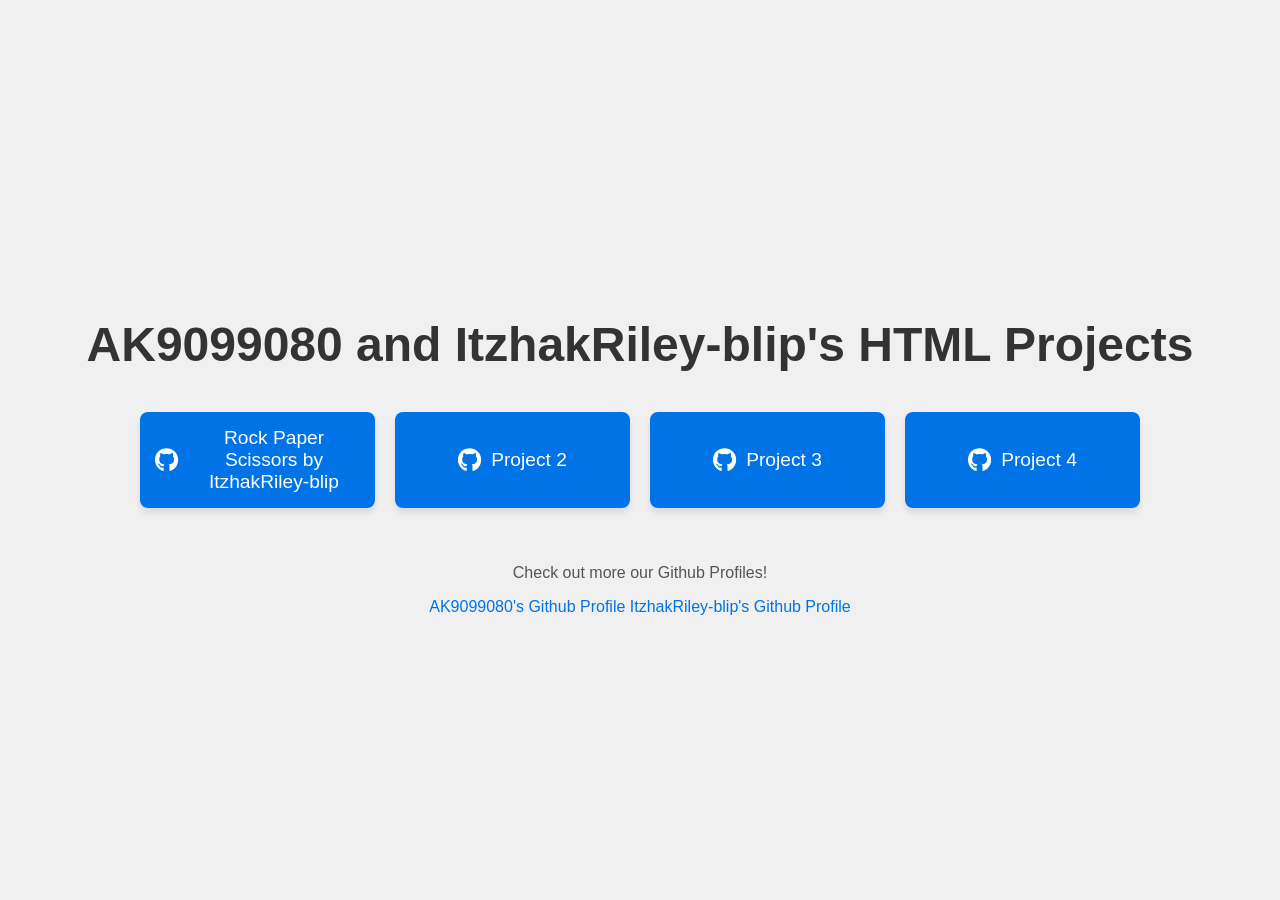
==== index.html @ f9a9cf2d "Add GitHub profile links to footer Updated footer to include links to both authors' GitHub profiles." ====
<!DOCTYPE html>
<html lang="en">
<head>
  <meta charset="UTF-8">
  <meta name="viewport" content="width=device-width, initial-scale=1.0">
  <title>AK and IR's Projects</title>
  <link href="https://cdnjs.cloudflare.com/ajax/libs/font-awesome/6.0.0-beta3/css/all.min.css" rel="stylesheet">

  <style>
    body {
      font-family: 'Arial', sans-serif;
      background-color: #f0f0f0;
      color: #333;
      margin: 0;
      padding: 0;
      display: flex;
      justify-content: center;
      align-items: center;
      height: 100vh;
      flex-direction: column;
      text-align: center;
    }

    h1 {
      font-size: 3rem;
      color: #333;
      margin-bottom: 20px;
    }

    .button-container {
      display: grid;
      grid-template-columns: repeat(auto-fill, minmax(200px, 1fr));
      gap: 20px;
      width: 80%;
      max-width: 1000px;
      margin-top: 20px;
    }

    .button-container a {
      text-decoration: none;
      background-color: #0073e6;
      color: white;
      padding: 15px;
      border-radius: 8px;
      font-size: 1.2rem;
      display: flex;
      justify-content: center;
      align-items: center;
      gap: 10px;
      box-shadow: 0 4px 6px rgba(0, 0, 0, 0.1);
      transition: transform 0.3s ease, box-shadow 0.3s ease;
    }

    .button-container a:hover {
      transform: translateY(-5px);
      box-shadow: 0 6px 12px rgba(0, 0, 0, 0.15);
    }

    .button-container a i {
      font-size: 1.5rem;
    }

    footer {
      margin-top: 40px;
      font-size: 1rem;
      color: #555;
    }

    footer a {
      color: #0073e6;
      text-decoration: none;
    }
  </style>
</head>
<body>
  <h1>AK9099080 and ItzhakRiley-blip's HTML Projects</h1>
  
  <div class="button-container">
    <!-- Add your project links below -->
    <a href="https://ak9099080.github.io/akandir/rockpaperscissors" target="_blank">
      <i class="fab fa-github"></i> Rock Paper Scissors by ItzhakRiley-blip
    </a>
    <a href="https://github.com/yourusername/project2" target="_blank">
      <i class="fab fa-github"></i> Project 2
    </a>
    <a href="https://github.com/yourusername/project3" target="_blank">
      <i class="fab fa-github"></i> Project 3
    </a>
    <a href="https://github.com/yourusername/project4" target="_blank">
      <i class="fab fa-github"></i> Project 4
    </a>
  </div>

  <footer>
    <p>Check out more our Github Profiles!</p>
    <a href="https://github.com/AK9099080" target="_blank">AK9099080's Github Profile</a>
    <a href="https://github.com/ItzhakRiley-blip" target="_blank">ItzhakRiley-blip's Github Profile</a>
  </footer>
</body>
</html>
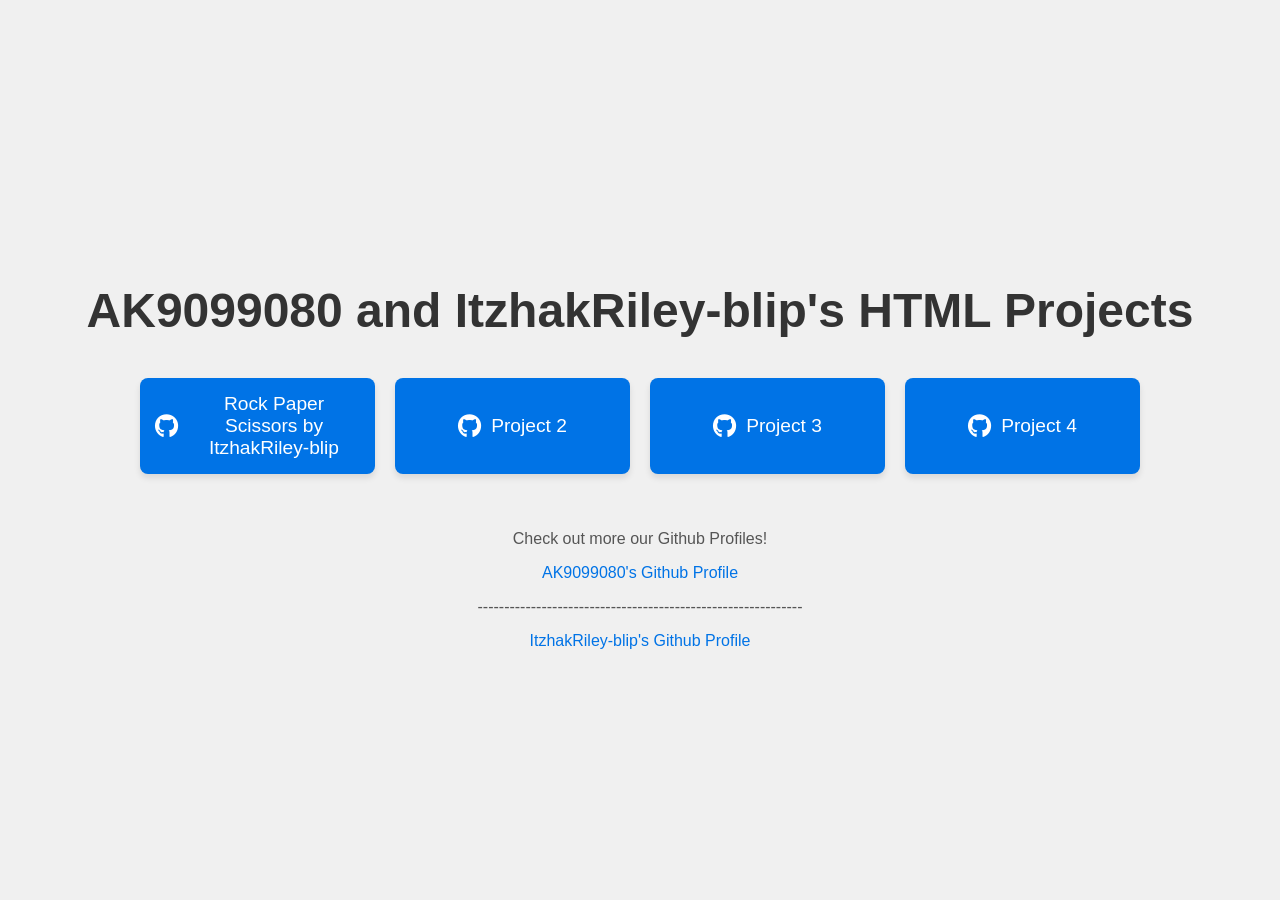
==== commit 89719223: "Update footer with separator and additional links Added a separator line in the footer and adjusted " ====
--- a/index.html
+++ b/index.html
@@ -94,9 +94,11 @@
   <footer>
     <p>Check out more our Github Profiles!</p>
     <a href="https://github.com/AK9099080" target="_blank">AK9099080's Github Profile</a>
+    <p>-------------------------------------------------------------</p>
     <a href="https://github.com/ItzhakRiley-blip" target="_blank">ItzhakRiley-blip's Github Profile</a>
   </footer>
 </body>
 </html>
 
 
+
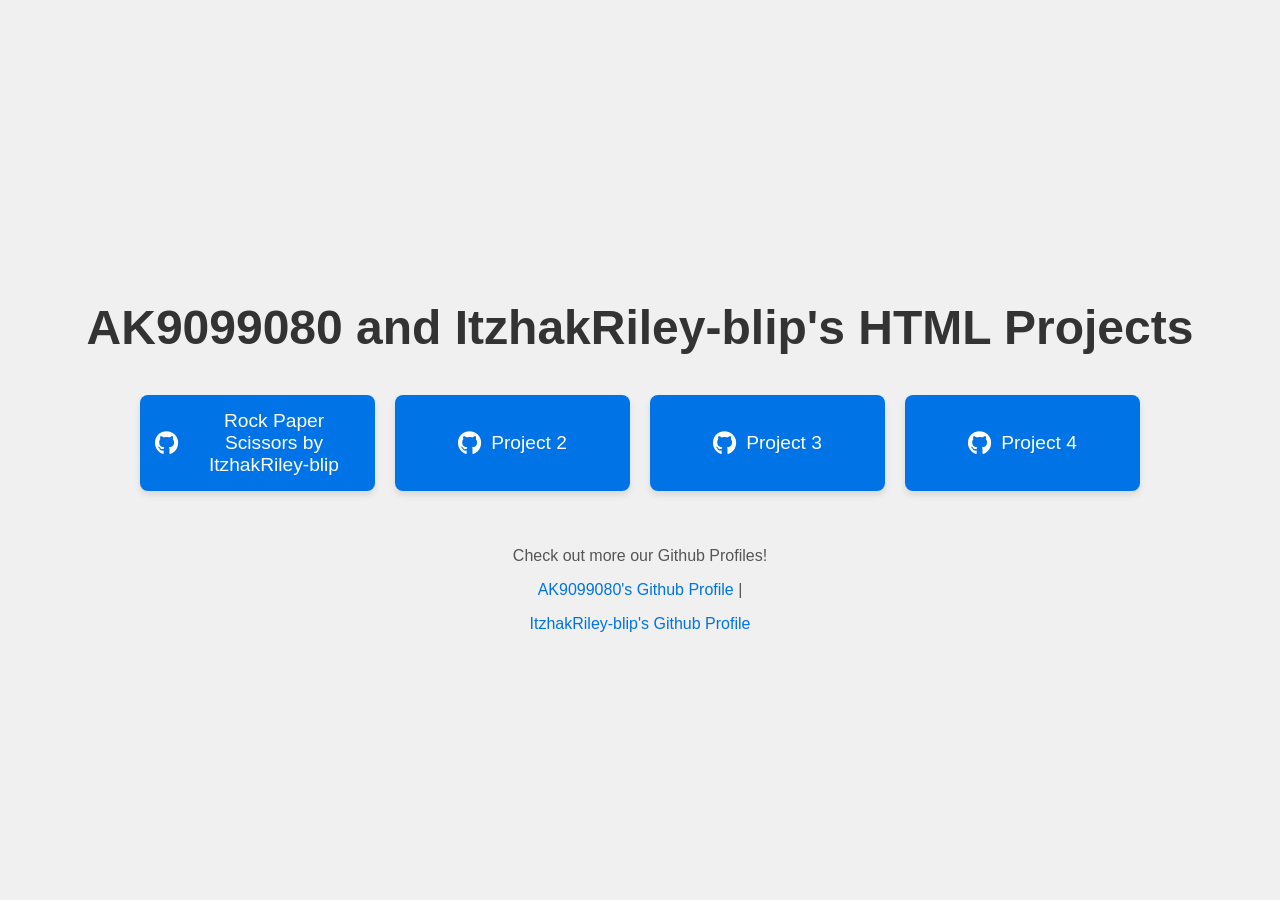
==== commit 642c6d83: "Refactor index.html with new project links Updated HTML structure and footer links." ====
--- a/index.html
+++ b/index.html
@@ -93,8 +93,7 @@
 
   <footer>
     <p>Check out more our Github Profiles!</p>
-    <a href="https://github.com/AK9099080" target="_blank">AK9099080's Github Profile</a>
-    <p>-------------------------------------------------------------</p>
+    <p><a href="https://github.com/AK9099080" target="_blank">AK9099080's Github Profile</a> | </p>
     <a href="https://github.com/ItzhakRiley-blip" target="_blank">ItzhakRiley-blip's Github Profile</a>
   </footer>
 </body>
@@ -102,3 +101,4 @@
 
 
 
+
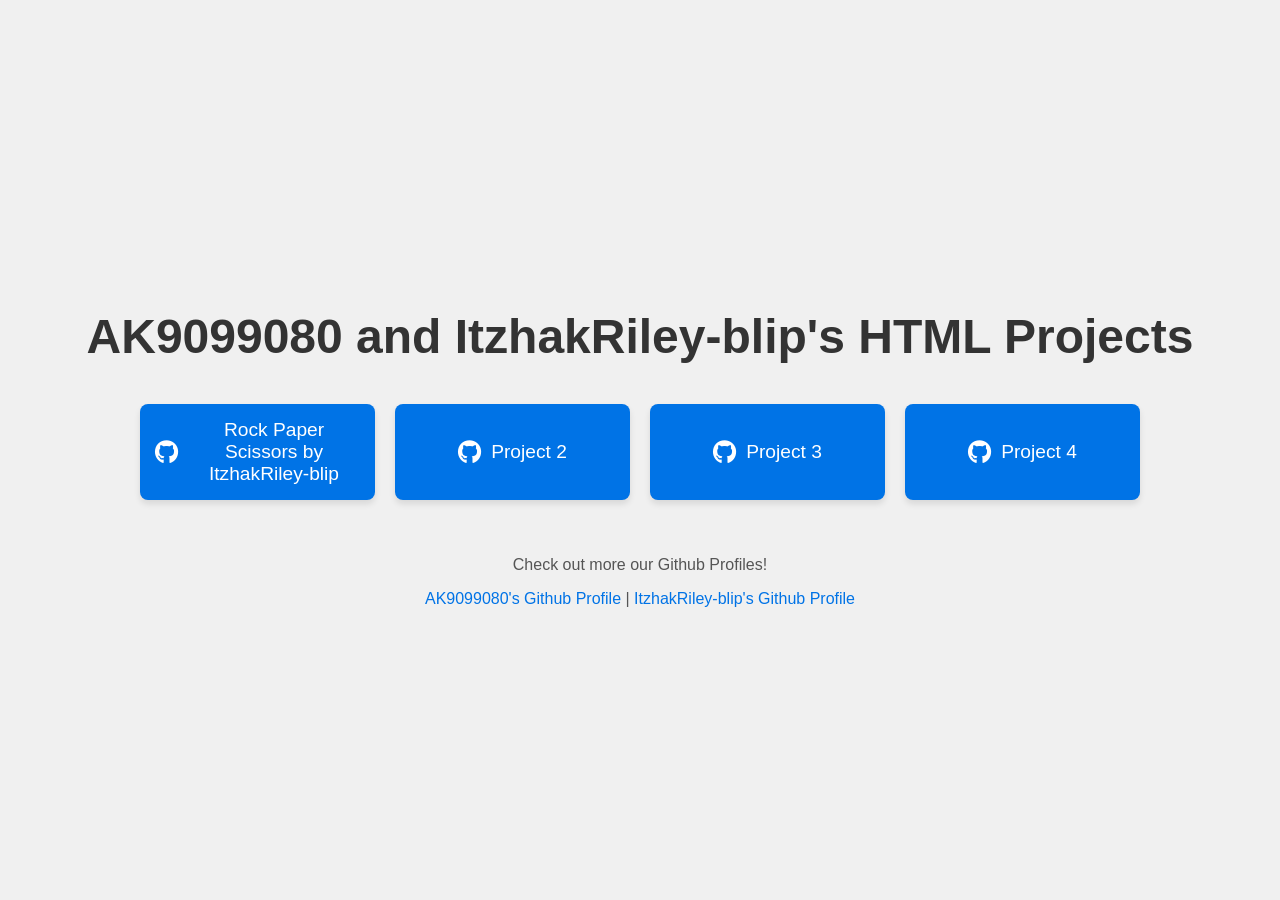
==== commit 965928d8: "Refactor index.html and update footer links Updated the HTML structure and footer links." ====
--- a/index.html
+++ b/index.html
@@ -93,8 +93,7 @@
 
   <footer>
     <p>Check out more our Github Profiles!</p>
-    <p><a href="https://github.com/AK9099080" target="_blank">AK9099080's Github Profile</a> | </p>
-    <a href="https://github.com/ItzhakRiley-blip" target="_blank">ItzhakRiley-blip's Github Profile</a>
+    <p><a href="https://github.com/AK9099080" target="_blank">AK9099080's Github Profile</a> | <a href="https://github.com/ItzhakRiley-blip" target="_blank">ItzhakRiley-blip's Github Profile</a> </p>
   </footer>
 </body>
 </html>
@@ -102,3 +101,4 @@
 
 
 
+
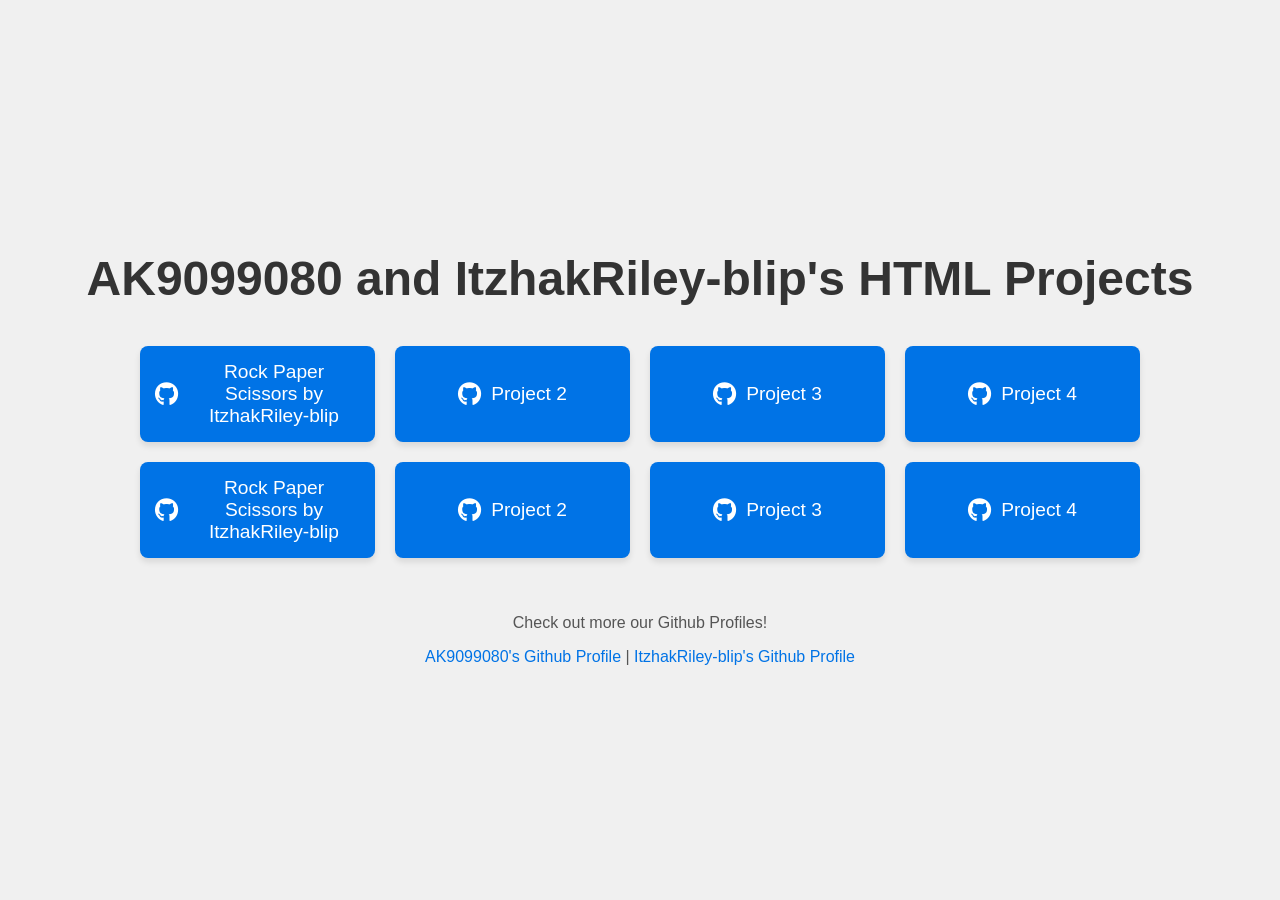
==== commit defc4b8c: "Refactor index.html to remove duplicate links Removed duplicate project links and cleaned up HTML st" ====
--- a/index.html
+++ b/index.html
@@ -89,6 +89,19 @@
     <a href="https://github.com/yourusername/project4" target="_blank">
       <i class="fab fa-github"></i> Project 4
     </a>
+        <!-- Add your project links below -->
+    <a href="https://ak9099080.github.io/akandir/rockpaperscissors" target="_blank">
+      <i class="fab fa-github"></i> Rock Paper Scissors by ItzhakRiley-blip
+    </a>
+    <a href="https://github.com/yourusername/project2" target="_blank">
+      <i class="fab fa-github"></i> Project 2
+    </a>
+    <a href="https://github.com/yourusername/project3" target="_blank">
+      <i class="fab fa-github"></i> Project 3
+    </a>
+    <a href="https://github.com/yourusername/project4" target="_blank">
+      <i class="fab fa-github"></i> Project 4
+    </a>
   </div>
 
   <footer>
@@ -102,3 +115,4 @@
 
 
 
+
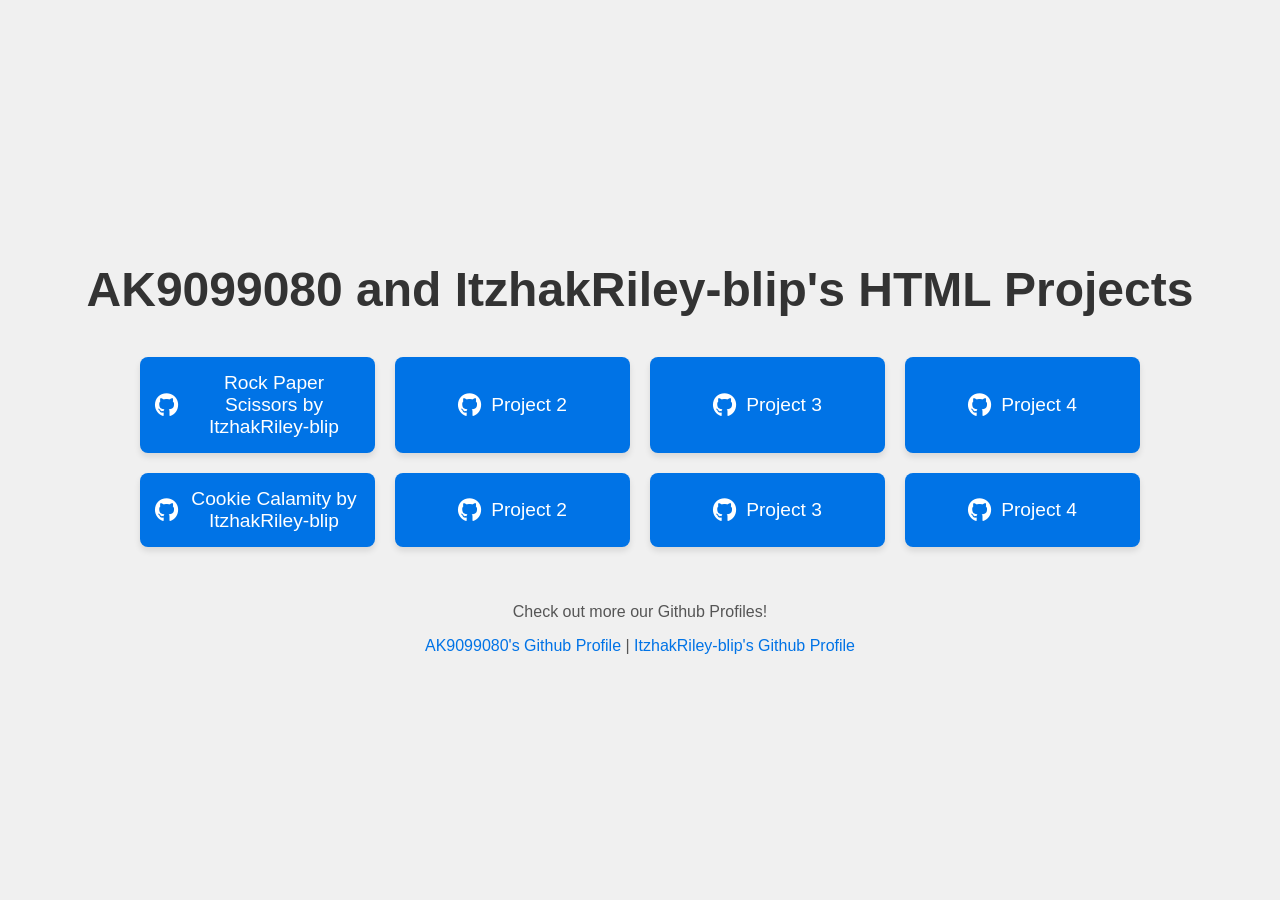
==== commit d067ee86: "Update index.html" ====
--- a/index.html
+++ b/index.html
@@ -90,8 +90,8 @@
       <i class="fab fa-github"></i> Project 4
     </a>
         <!-- Add your project links below -->
-    <a href="https://ak9099080.github.io/akandir/rockpaperscissors" target="_blank">
-      <i class="fab fa-github"></i> Rock Paper Scissors by ItzhakRiley-blip
+    <a href="https://ak9099080.github.io/akandir/cookiecalamity" target="_blank">
+      <i class="fab fa-github"></i> Cookie Calamity by ItzhakRiley-blip
     </a>
     <a href="https://github.com/yourusername/project2" target="_blank">
       <i class="fab fa-github"></i> Project 2
@@ -116,3 +116,4 @@
 
 
 
+
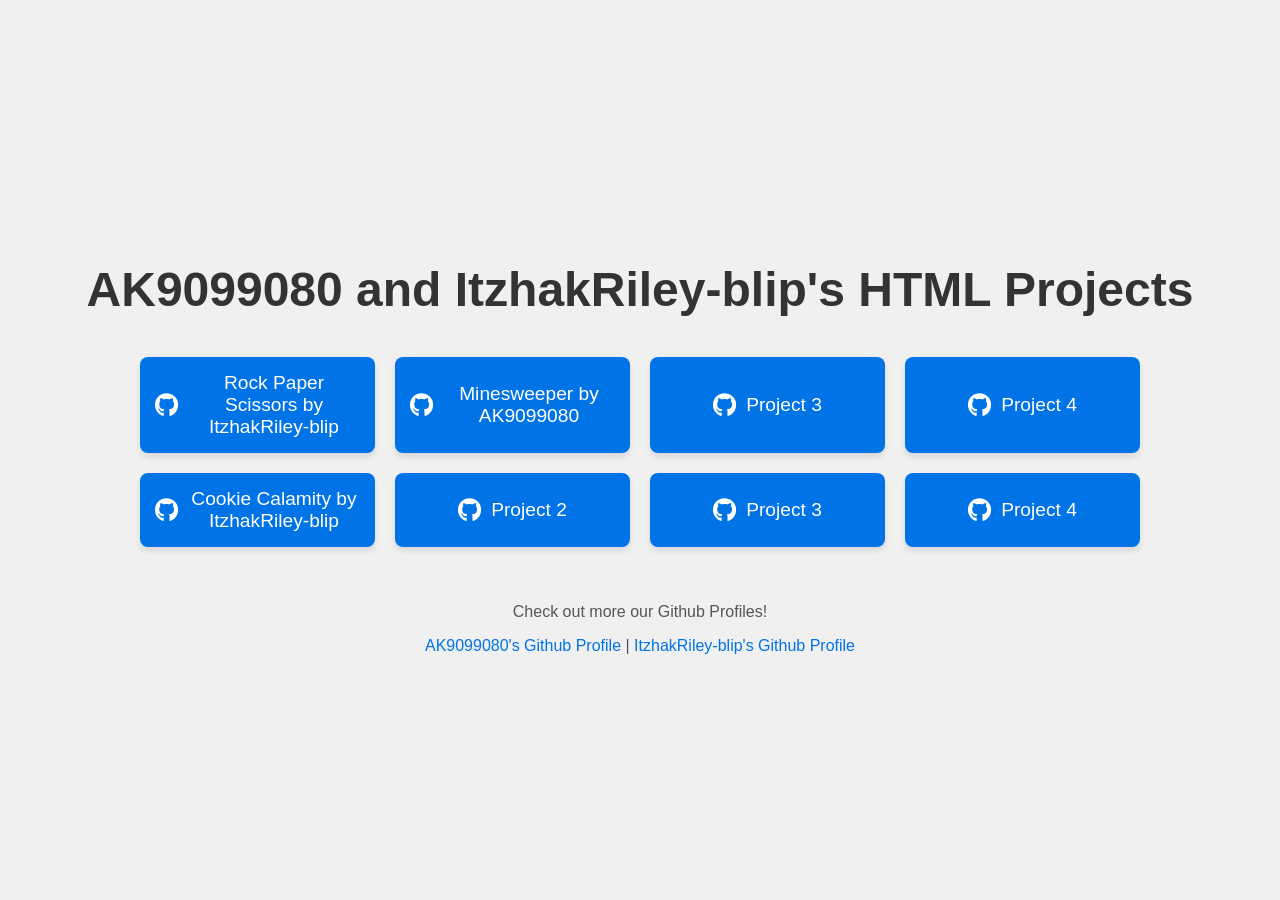
==== commit daefbc8c: "Update project links and add Minesweeper Updated project links and added a new project for Minesweep" ====
--- a/index.html
+++ b/index.html
@@ -80,8 +80,8 @@
     <a href="https://ak9099080.github.io/akandir/rockpaperscissors" target="_blank">
       <i class="fab fa-github"></i> Rock Paper Scissors by ItzhakRiley-blip
     </a>
-    <a href="https://github.com/yourusername/project2" target="_blank">
-      <i class="fab fa-github"></i> Project 2
+    <a href="https://ak9099080.github.io/akanddir/minesweeper" target="_blank">
+      <i class="fab fa-github"></i> Minesweeper by AK9099080
     </a>
     <a href="https://github.com/yourusername/project3" target="_blank">
       <i class="fab fa-github"></i> Project 3
@@ -117,3 +117,4 @@
 
 
 
+
